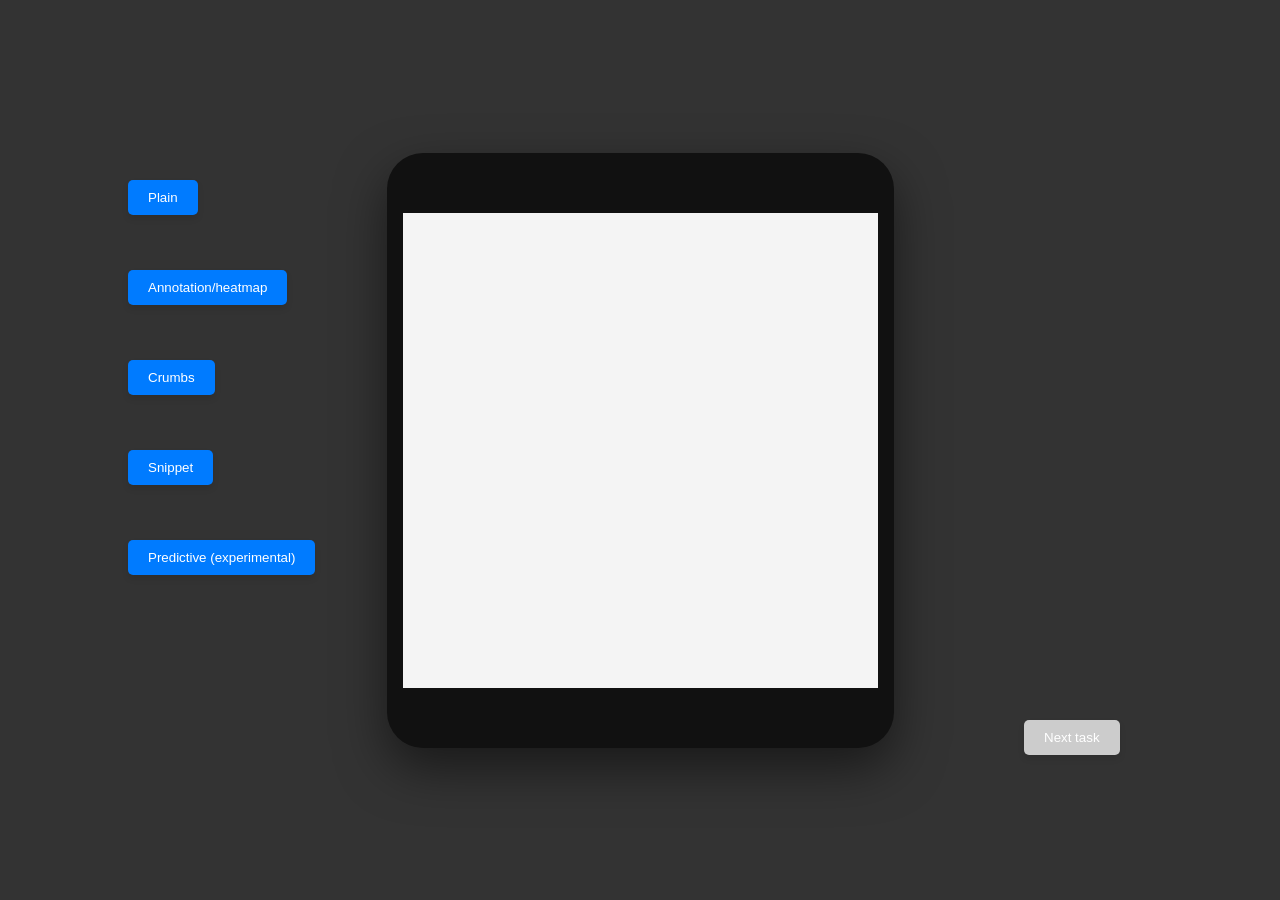
==== index.html @ 83111e69 "Add files via upload" ====
<!DOCTYPE html>
<html lang="en">
<head>
    <meta charset="UTF-8">
    <meta name="viewport" content="width=device-width, initial-scale=1.0">
    <title>App Loader</title>
    <style>
        body, html {
            margin: 0;
            padding: 0;
            height: 100%;
            background-color: #333;
            display: flex;
            justify-content: center;
            align-items: center;
            font-family: sans-serif;
        }


        /* The "Phone" container for desktop */
        #phone-wrapper {
            display: none; /* Hidden by default */
            width: 475px;  /* Standard iPhone Width */
            height: 475px; /* Standard iPhone Height */
            border: 16px solid #111;
            border-top-width: 60px;
            border-bottom-width: 60px;
            border-radius: 36px;
            box-shadow: 0 20px 50px rgba(0,0,0,0.5);
            background: white;
            overflow: hidden;
            position: relative;
        }

        iframe {
            width: 100%;
            height: 100%;
            border: none;
        }

        .desktop-msg {
            position: absolute;
            top: -100px;
            color: white;
            text-align: center;
            width: 100%;
        }

         #instructions
            {
            position: absolute;
/*            left: 50%;*/
            left: 10%;
            top: 2%;
/*            width: 90;*/
/*            transform: translate(-50%, 0%);*/
            color: white;
            font-size: x-large;
            z-index: 100;
            }
    </style>
    <link rel="icon" href="data:;base64,iVBORwOKGO=">
    <link rel="stylesheet" href="likert.css">
    <script src="experimentConfig.js" defer></script>
    <script src="likertModal.js" defer></script>   
    <script src="submitToForm.js" defer></script>   
    <script src="controller.js" defer></script>
</head>
<body>
    
<div id="instructions"></div>

    <div id="phone-wrapper">
        <div class="desktop-msg"></div>
        <iframe src="page.html"></iframe>
    </div>

    <script>
        function checkDevice() {
            // Threshold for smartphones is typically 768px (tablets) or 480px (phones)
            const isMobile = window.innerWidth <= 480;

            if (isMobile) {
                // If mobile, go directly to the content page
                window.location.href = "page.html";
            } else {
                // If desktop, show the iframe wrapper
                document.getElementById('phone-wrapper').style.display = 'block';
            }
        }

        // Run on load
        window.onload = checkDevice;
    </script>
</body>
</html>
---- likert.css ----
/* Modal Styles */
        #likert-modal {
            position: fixed;
            top: 0;
            left: 0;
            width: 100vw;
            height: 100vh;
            background: rgba(0, 0, 0, 0.85);
            display: flex;
            justify-content: center;
            align-items: center;
            z-index: 9999;
            color: white;
        }

        .modal-content {
            background: #fff;
            color: #333;
            padding: 40px;
            border-radius: 12px;
            text-align: center;
            max-width: 600px;
            width: 90%;
        }


        .likert-container {
            display: flex;
            justify-content: space-between;
            margin: 30px 0;
            gap: 10px;
        }

        .likert-option {
            display: flex;
            flex-direction: column;
            align-items: center;
            cursor: pointer;
        }

        .likert-option input {
            margin-bottom: 8px;
            width: 20px;
            height: 20px;
        }

        .labels {
            display: flex;
            justify-content: space-between;
            font-size: 0.8rem;
            color: #666;
            margin-bottom: 10px;
        }

        #submit-btn {
            padding: 12px 24px;
            font-size: 1rem;
            cursor: pointer;
            background-color: #007bff;
            color: white;
            border: none;
            border-radius: 5px;
        }

        #submit-btn:disabled {
            background-color: #ccc;
            cursor: not-allowed;
        }
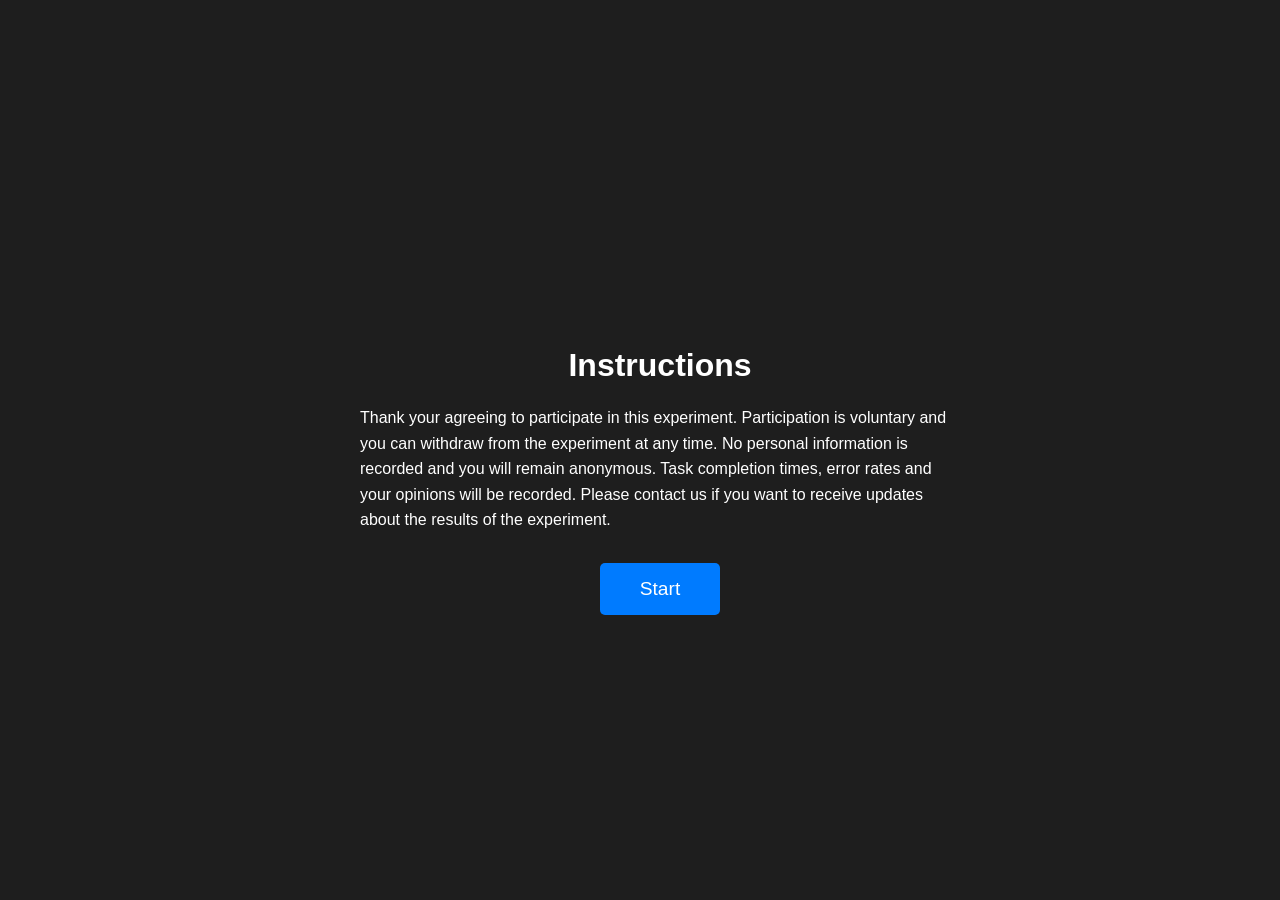
==== commit 1da0259f: "Add files via upload" ====
--- a/index.html
+++ b/index.html
@@ -82,7 +82,7 @@
 
             if (isMobile) {
                 // If mobile, go directly to the content page
-                window.location.href = "page.html";
+                window.location.href = "noMobile.html";
             } else {
                 // If desktop, show the iframe wrapper
                 document.getElementById('phone-wrapper').style.display = 'block';
